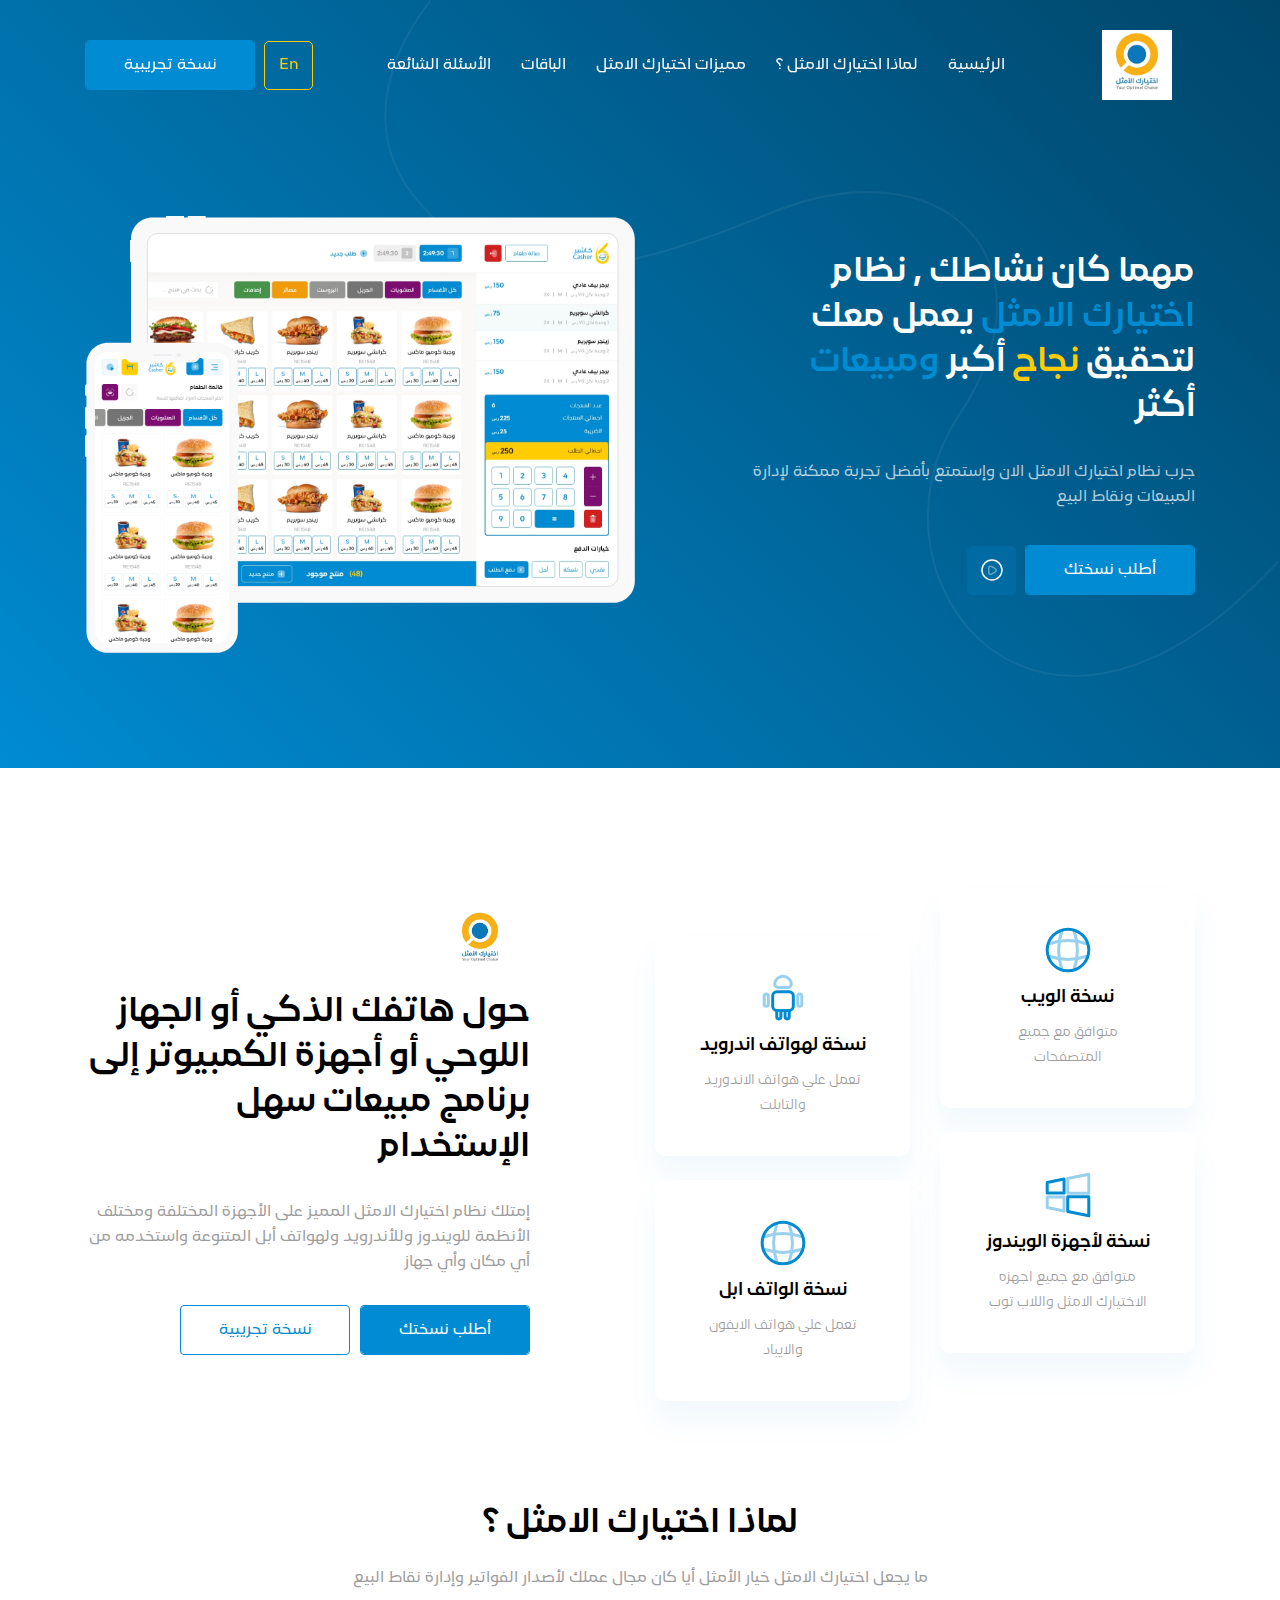
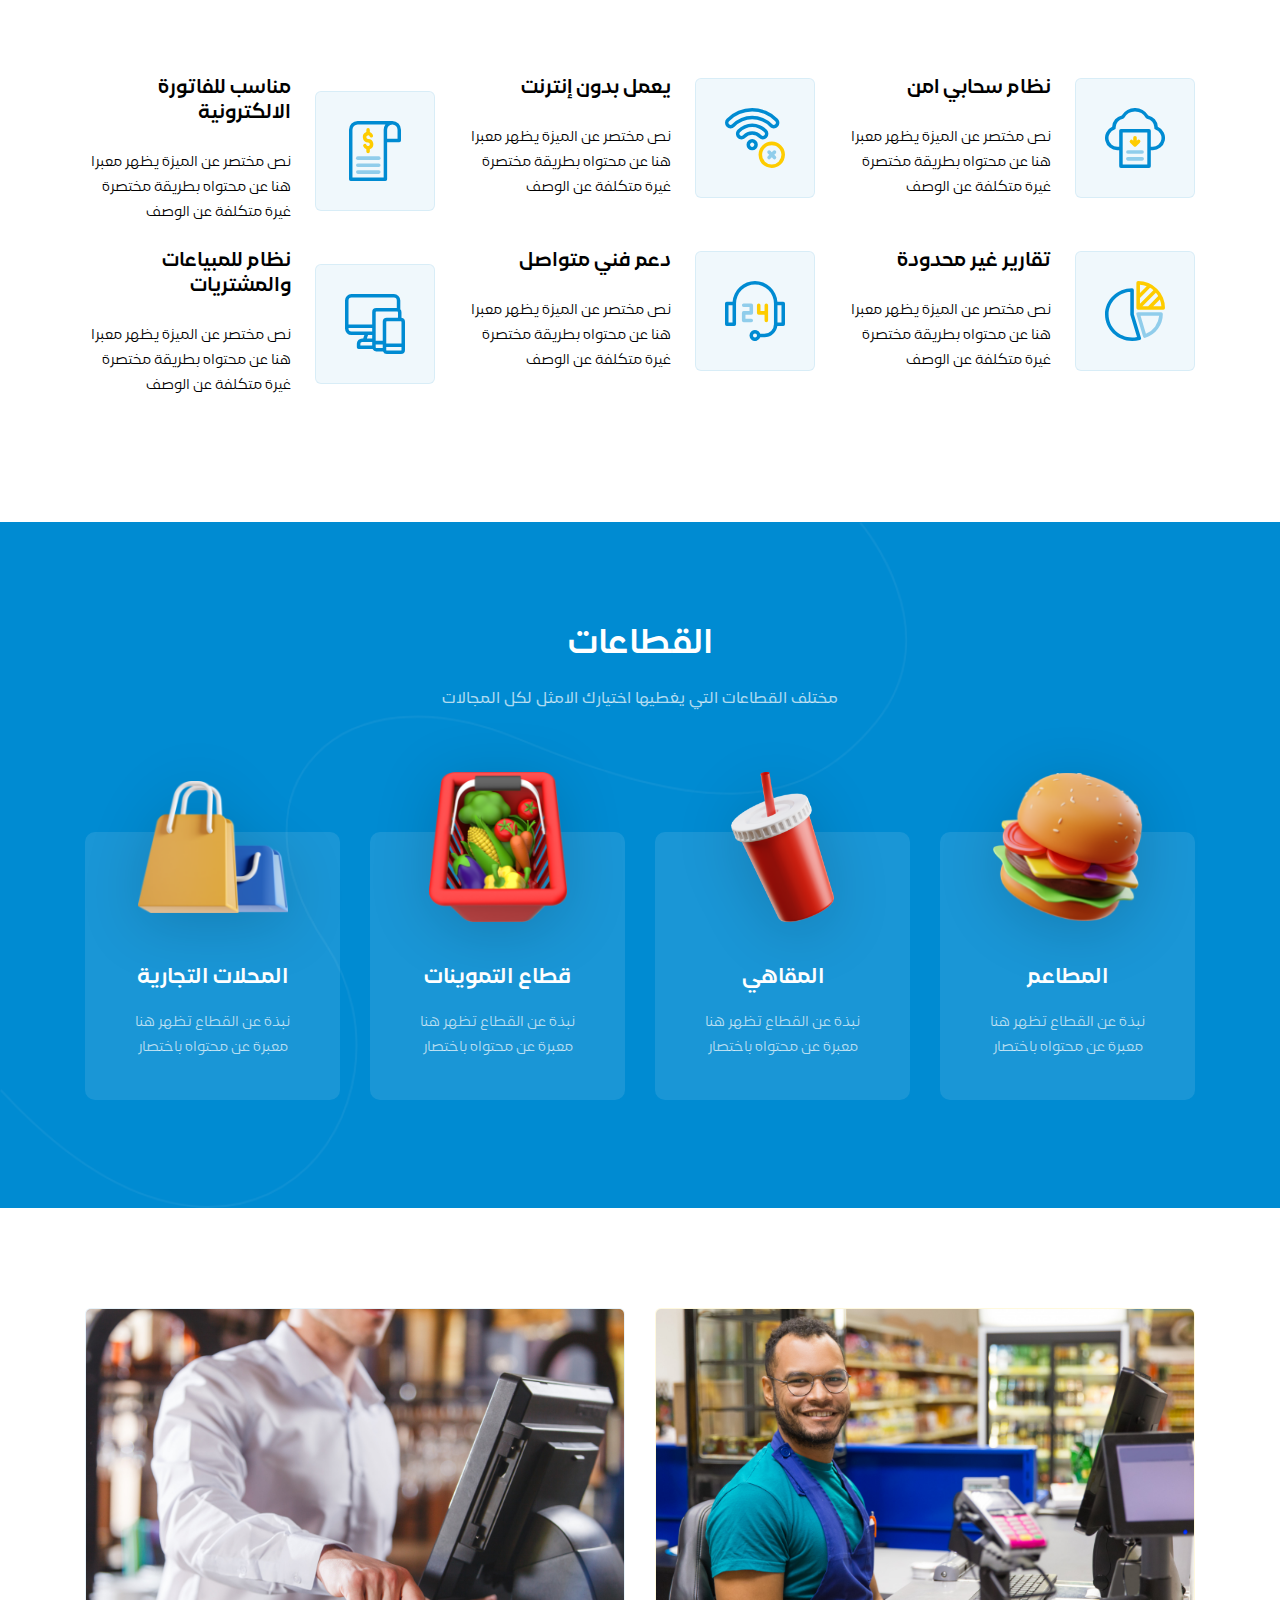
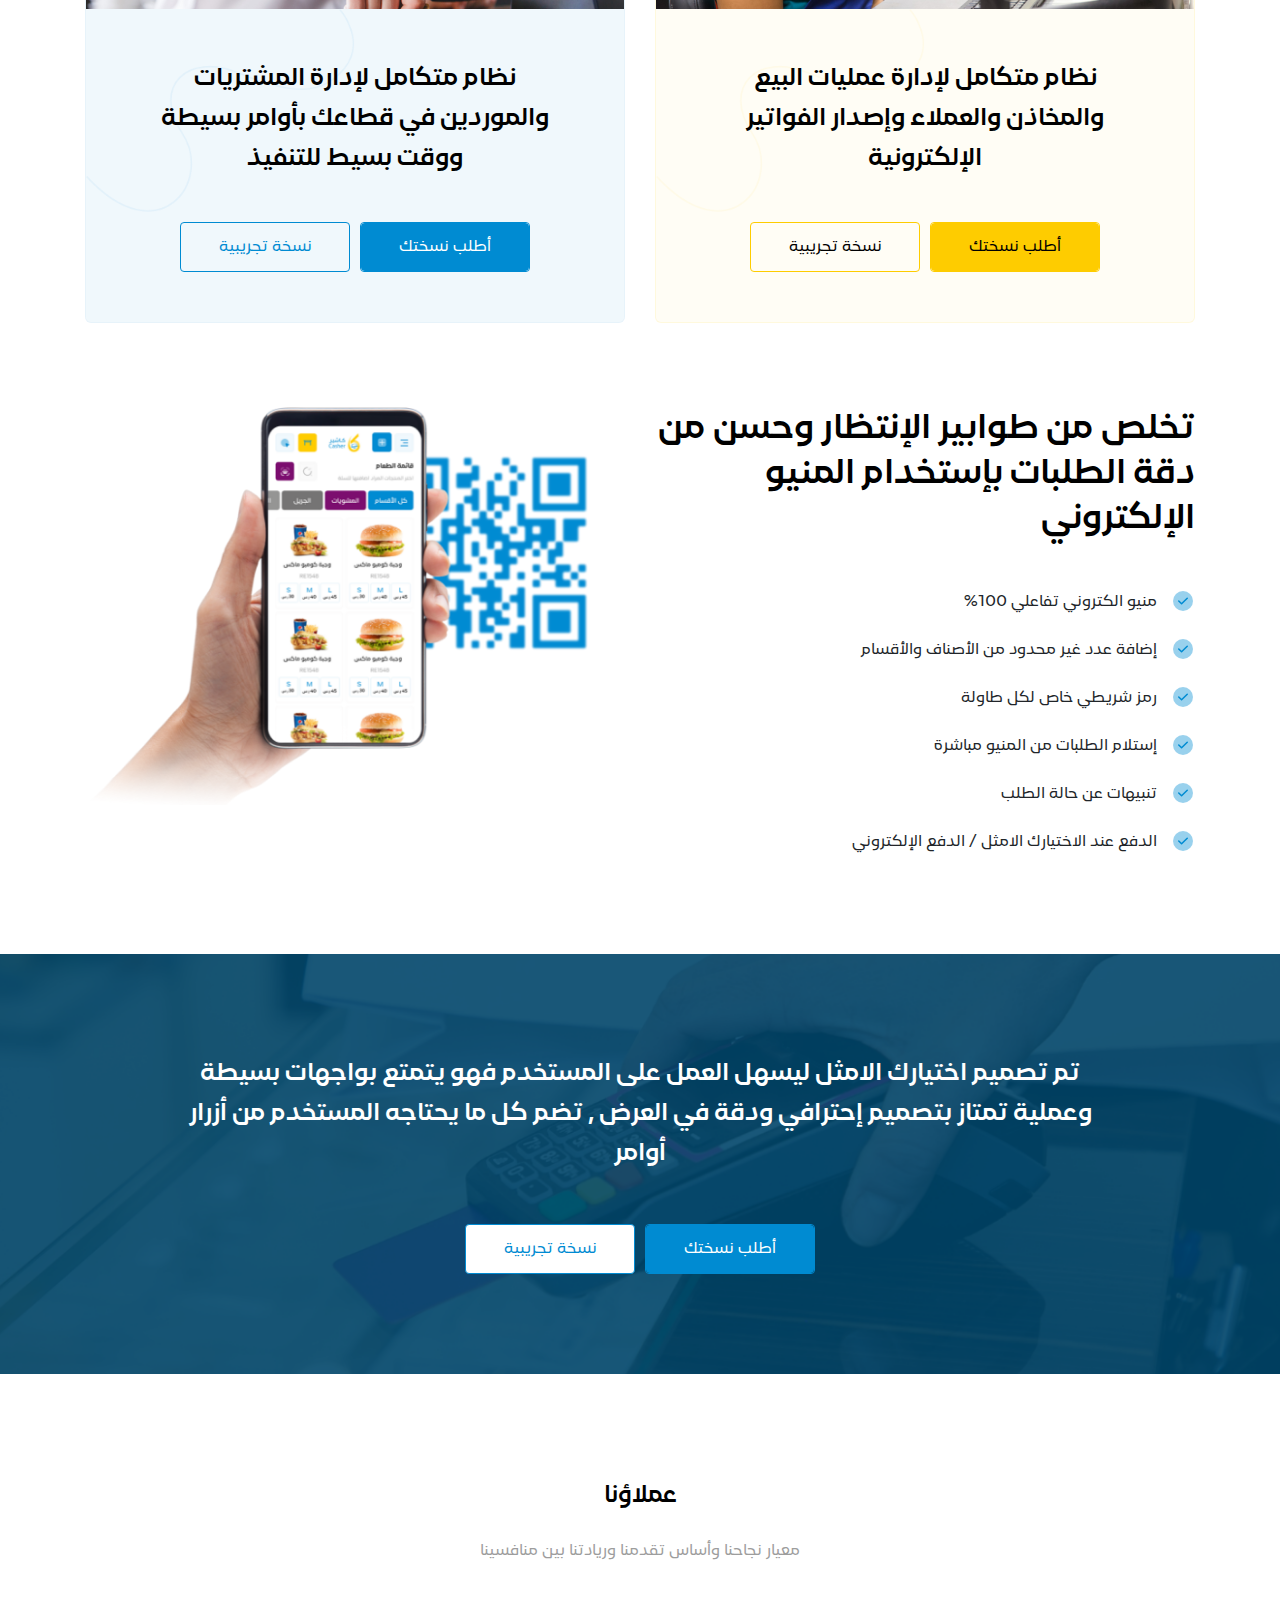
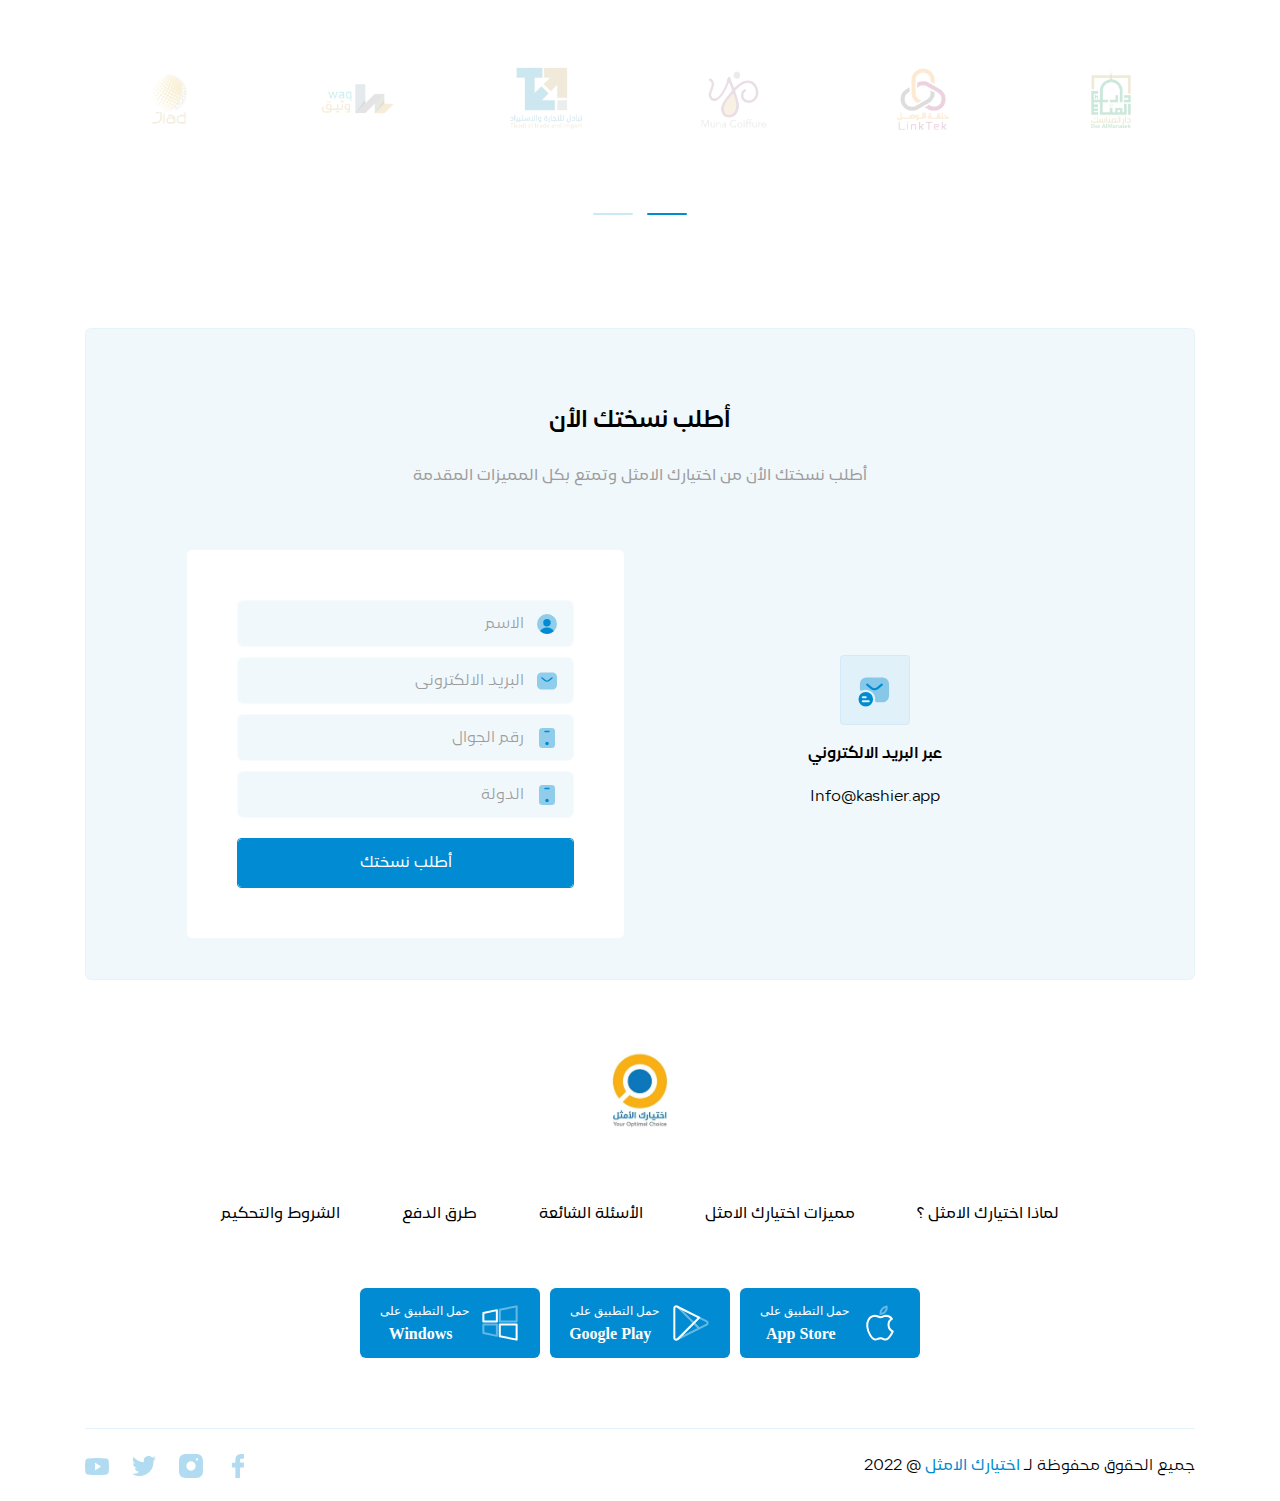
==== index.html @ e211ed91 "Add optimal pages" ====
<!DOCTYPE html>
<html dir="rtl">
  <head>
    <meta charset="utf-8">
    <meta name="description" content="" />
    <meta name="author" content="misara adel"/>
    <meta name="keywords" content="misara adel hammed">
    <meta name="viewport" content="width=device-width, initial-scale=1, shrink-to-fit=no">
    <title> اختيارك الامثل</title>
    <link rel="shortcut icon" href="assets/images/icon.png" type="image/x-icon"/>
    <link rel="stylesheet" href="assets/css/lib/all.min.css">
    <link rel="stylesheet" href="assets/css/lib/animate.css">
    <!-- <link rel="stylesheet" href="assets/css/lib/bootstrap.css"> -->
    <link rel="stylesheet" href="assets/css/lib/bootstrap-rtl.min.css">
    <link rel="stylesheet" href="assets/css/lib/owl.carousel.min.css">
    <link rel="stylesheet" href="assets/css/lib/owl.theme.default.css">
    <link rel="stylesheet" href="assets/css/style.css">
  </head>
  <body>
    <nav class="navbar">
      <div class="container">
        <div class="content">
          <div class="hamburger">
            <span class="line"></span>
            <span class="line"></span>
            <span class="line"></span>
          </div>

          <a href="#intro" class="brand-name">
            <img src="assets/images/logo.jpeg" alt="" />
          </a>

          <ul class="navbar-nav">
            <li class="nav-item">
              <a href="#intro" class="nav-link">
                الرئيسية
              </a>
            </li>

            <li class="nav-item">
              <a href="#why" class="nav-link">
                لماذا اختيارك الامثل ؟
              </a>
            </li>

            <li class="nav-item">
              <a href="#features" class="nav-link">
                مميزات اختيارك الامثل
              </a>
            </li>

            <li class="nav-item">
              <a href="bundles.html" class="nav-link">
               الباقات
              </a>
            </li>

            <li class="nav-item">
              <a href="questions.html" class="nav-link">
                الأسئلة الشائعة
              </a>
            </li>
          </ul>

          <div class="button-contain">
            <a href="#" class="language">
              En
            </a>

            <a href="#" class="button-shape primary-button">
              نسخة تجريبية
            </a>
          </div>
        </div>
      </div>
    </nav>

    <main>
      <header id="intro">
        <div class="container">
          <div class="row">
            <div class="col-lg-5 col-12 mb-4 order-mobile-1">
              <div class="content">
                <h4>
                  مهما كان نشاطك , نظام 
                  <span class="secondary-color">اختيارك الامثل</span>
                  يعمل معك لتحقيق 
                  <span class="primary-color">نجاح</span>
                  أكبر
                  <span class="secondary-color">ومبيعات</span>
                  أكثر
                </h4>

                <p>
                  جرب نظام اختيارك الامثل الآن وإستمتع بأفضل تجربة ممكنة لإدارة
                  المبيعات ونقاط البيع
                </p>

                <div class="button-contain">
                  <a href="#contact" class="button-shape primary-button">
                    أطلب نسختك
                  </a>

                  <a href="#" class="vedio-icon">
                    <img src="assets/images/video.svg" alt="">
                  </a>
                </div>
              </div>
            </div>

            <div class="col-lg-7 col-12 order-mobile-0">
              <div class="image-content">
                <img src="assets/images/header.png" alt="">
              </div>
            </div>
          </div>
        </div>
      </header>

      <section class="about-us">
        <div class="container">
          <div class="row">
            <div class="col-lg-6 col-12 order-mobile-1">
              <div class="row">
                <div class="col-6">
                  <div class="row">
                    <div class="col-12 mb-4">
                      <div class="box">
                        <img src="assets/images/website.svg" alt="">
    
                        <h4>
                          نسخة الويب
                        </h4>
    
                        <p>
                         متوافق مع جميع المتصفحات
                        </p>
                      </div>
                    </div>
                    
                    <div class="col-12">
                      <div class="box">
                        <img src="assets/images/windows.svg" alt="">

                        <h4>
                          نسخة لأجهزة الويندوز
                        </h4>

                        <p>
                        متوافق مع جميع اجهزه الاختيارك الامثل واللاب توب
                        </p>
                      </div>
                    </div>
                  </div>
                </div>

                <div class="col-6 mt-5">
                  <div class="row">
                    <div class="col-12 mb-4">
                      <div class="box">
                        <img src="assets/images/android.svg" alt="">
    
                        <h4>
                          نسخة لهواتف اندرويد
                        </h4>
    
                        <p>
                         تعمل علي هواتف الاندوريد والتابلت
                        </p>
                      </div>
                    </div>

                    <div class="col-12">
                      <div class="box">
                        <img src="assets/images/website.svg" alt="">
    
                        <h4>
                          نسخة الواتف ابل 
                        </h4>
    
                        <p>
                         تعمل علي هواتف الايفون والايباد
                        </p>
                      </div>
                    </div>
                  </div>
                </div>
              </div>
            </div>

            <div class="col-lg-5 col-12 ml-auto mb-4 order-mobile-0">
              <div class="content">
                <img src="assets/images/logo.jpeg" alt="">

                <h4>
                  حول هاتفك الذكي أو الجهاز اللوحي أو أجهزة الكمبيوتر إلى برنامج مبيعات سهل الإستخدام
                </h4>

                <p>
                  إمتلك نظام اختيارك الامثل المميز على الأجهزة المختلفة ومختلف الأنظمة للويندوز وللأندرويد ولهواتف أبل المتنوعة واستخدمه من أي مكان وأي جهاز
                </p>

                <div class="button-contain">
                  <a href="#contact" class="button-shape primary-button">
                    أطلب نسختك
                  </a>

                  <a href="#" class="button-shape secondary-button">
                    نسخة تجريبية
                  </a>
                </div>
              </div>
            </div>
          </div>
        </div>
      </section>

      <section class="why-casher" id="why">
        <div class="container">
          <div class="heading">
            <h4>
              لماذا اختيارك الامثل ؟
            </h4>

            <p>
              ما يجعل اختيارك الامثل خيار الأمثل أيا كان مجال عملك لأصدار الفواتير وإدارة نقاط البيع
            </p>
          </div>

          <div class="row">
            <div class="col-lg-4 col-12 mb-4">
              <div class="box">
                <div class="image-content">
                  <img src="assets/images/download.svg" alt="">
                </div>

                <div class="content">
                  <h4>
                    نظام سحابي آمن
                  </h4>

                  <p>
                    نص مختصر عن الميزة يظهر معبرا هنا عن محتواه بطريقة مختصرة
                    غيرة متكلفة عن الوصف
                  </p>
                </div>
              </div>
            </div>

            <div class="col-lg-4 col-12 mb-4">
              <div class="box">
                <div class="image-content">
                  <img src="assets/images/no_wifi.svg" alt="">
                </div>

                <div class="content">
                  <h4>
                    يعمل بدون إنترنت  
                  </h4>

                  <p>
                    نص مختصر عن الميزة يظهر معبرا هنا عن محتواه بطريقة مختصرة
                    غيرة متكلفة عن الوصف
                  </p>
                </div>
              </div>
            </div>

            <div class="col-lg-4 col-12 mb-4">
              <div class="box">
                <div class="image-content">
                  <img src="assets/images/bill.svg" alt="">
                </div>

                <div class="content">
                  <h4>
                    مناسب للفاتورة الالكترونية
                  </h4>

                  <p>
                    نص مختصر عن الميزة يظهر معبرا هنا عن محتواه بطريقة مختصرة
                    غيرة متكلفة عن الوصف
                  </p>
                </div>
              </div>
            </div>

            <div class="col-lg-4 col-12 mb-4">
              <div class="box">
                <div class="image-content">
                  <img src="assets/images/pie_chart.svg" alt="">
                </div>

                <div class="content">
                  <h4>
                    تقارير غير محدودة
                  </h4>

                  <p>
                    نص مختصر عن الميزة يظهر معبرا هنا عن محتواه بطريقة مختصرة
                    غيرة متكلفة عن الوصف
                  </p>
                </div>
              </div>
            </div>

            <div class="col-lg-4 col-12 mb-4">
              <div class="box">
                <div class="image-content">
                  <img src="assets/images/24_hours.svg" alt="">
                </div>

                <div class="content">
                  <h4>
                    دعم فني متواصل
                  </h4>

                  <p>
                    نص مختصر عن الميزة يظهر معبرا هنا عن محتواه بطريقة مختصرة
                    غيرة متكلفة عن الوصف
                  </p>
                </div>
              </div>
            </div>

            <div class="col-lg-4 col-12 mb-4">
              <div class="box">
                <div class="image-content">
                  <img src="assets/images/device.svg" alt="">
                </div>

                <div class="content">
                  <h4>
                   نظام للمبياعات والمشتريات
                  </h4>

                  <p>
                    نص مختصر عن الميزة يظهر معبرا هنا عن محتواه بطريقة مختصرة
                    غيرة متكلفة عن الوصف
                  </p>
                </div>
              </div>
            </div>
          </div>
        </div>
      </section>

      <section class="products">
        <div class="container">
          <div class="heading">
            <h4>
              القطاعات
            </h4>

            <p>
              مختلف القطاعات التي يغطيها اختيارك الامثل لكل المجالات
            </p>
          </div>

          <div class="row">
            <div class="col-lg-3 col-md-6 col-12 mb-5">
              <div class="box">
                <img src="assets/images/product_1.png" alt="">

                <h4>المطاعم</h4>

                <p>
                  نبذة عن القطاع تظهر هنا معبرة
                  عن محتواه باختصار
                </p>
              </div>
            </div>

            <div class="col-lg-3 col-md-6 col-12 mb-5">
              <div class="box">
                <img src="assets/images/product_2.png" alt="">

                <h4>المقاهي </h4>

                <p>
                  نبذة عن القطاع تظهر هنا معبرة
                  عن محتواه باختصار
                </p>
              </div>
            </div>

            <div class="col-lg-3 col-md-6 col-12 mb-5">
              <div class="box">
                <img src="assets/images/product_3.png" alt="">

                <h4>قطاع التموينات</h4>

                <p>
                  نبذة عن القطاع تظهر هنا معبرة
                  عن محتواه باختصار
                </p>
              </div>
            </div>

            <div class="col-lg-3 col-md-6 col-12 mb-5">
              <div class="box">
                <img src="assets/images/product_4.png" alt="">

                <h4>المحلات التجارية</h4>

                <p>
                  نبذة عن القطاع تظهر هنا معبرة
                  عن محتواه باختصار
                </p>
              </div>
            </div>
          </div>
        </div>
      </section>

      <section class="features" id="features">
        <div class="container">
          <div class="row">
            <div class="col-lg-6 col-12 mb-4">
              <div class="box yellow-bk">
                <img src="assets/images/feature_1.png" alt="">

                <div class="content">
                  <h4>
                    نظام متكامل لإدارة عمليات البيع والمخاذن
                    والعملاء وإصدار الفواتير
                    الإلكترونية
                  </h4>

                  <div class="button-contain">
                    <a href="#contact" class="button-shape primary-button">
                      أطلب نسختك
                    </a>
  
                    <a href="#" class="button-shape secondary-button">
                      نسخة تجريبية
                    </a>
                  </div>
                </div>
              </div>
            </div>

            <div class="col-lg-6 col-12 mb-4">
              <div class="box blue-bk">
                <img src="assets/images/feature_2.png" alt="">

                <div class="content">
                  <h4>
                    نظام متكامل لإدارة المشتريات والموردين
                    في قطاعك بأوامر بسيطة ووقت
                    بسيط للتنفيذ
                  </h4>

                  <div class="button-contain">
                    <a href="#contact" class="button-shape primary-button">
                      أطلب نسختك
                    </a>
  
                    <a href="#" class="button-shape secondary-button">
                      نسخة تجريبية
                    </a>
                  </div>
                </div>
              </div>
            </div>

            <div class="col-lg-6 col-12">
              <div class="feature-content">
                <h4>
                  تخلص من طوابير الإنتظار وحسن من
                  دقة الطلبات بإستخدام المنيو
                  الإلكتروني
                </h4>

                <ul class="feature-list">
                  <li> 
                    منيو الكتروني تفاعلي 100%
                  </li>

                  <li>
                    إضافة عدد غير محدود من الأصناف والأقسام
                  </li>

                  <li>
                    رمز شريطي خاص لكل طاولة
                  </li>

                  <li>
                    إستلام الطلبات من المنيو مباشرة
                  </li>

                  <li>
                    تنبيهات عن حالة الطلب
                  </li>

                  <li>
                    الدفع عند الاختيارك الامثل / الدفع الإلكتروني
                  </li>
                </ul>
              </div>
            </div>

            <div class="col-lg-6 col-12">
              <div class="feature-image">
                <img src="assets/images/feature_image.png" alt="">
              </div>
            </div>
          </div>
        </div>
      </section>

      <section class="take-now">
        <div class="container">
          <div class="row">
            <div class="col-lg-10 col-12 mx-auto">
              <div class="content">
                <h4>
                  تم تصميم اختيارك الامثل ليسهل العمل على المستخدم فهو يتمتع بواجهات بسيطة وعملية تمتاز
                  بتصميم إحترافي ودقة في العرض , تضم كل ما يحتاجه المستخدم من
                  أزرار أوامر
                </h4>

                <div class="button-contain">
                  <a href="#contact" class="button-shape primary-button">
                    أطلب نسختك
                  </a>

                  <a href="#" class="button-shape secondary-button">
                    نسخة تجريبية
                  </a>
                </div>
              </div>
            </div>
          </div>
        </div>
      </section>

      <section class="partner">
        <div class="container">
          <div class="heading">
            <h4>
              عملاؤنا
            </h4>

            <p>
              معيار نجاحنا وأساس تقدمنا وريادتنا بين منافسينا
            </p>
          </div>

          <div class="row">
            <div class="col-12">
              <div class="owl-carousel owl-theme owl-partner">
                <div class="item">
                  <img src="assets/images/part_1.jpeg" alt="">
                </div>

                <div class="item">
                  <img src="assets/images/part_2.jpeg" alt="">
                </div>

                <div class="item">
                  <img src="assets/images/part_3.jpeg" alt="">
                </div>

                <div class="item">
                  <img src="assets/images/part_4.jpeg" alt="">
                </div>

                <div class="item">
                  <img src="assets/images/part_5.jpeg" alt="">
                </div>

                <div class="item">
                  <img src="assets/images/part_6.jpeg" alt="">
                </div>

                <div class="item">
                  <img src="assets/images/part_7.jpeg" alt="">
                </div>

                <div class="item">
                  <img src="assets/images/part_8.jpeg" alt="">
                </div>

                <div class="item">
                  <img src="assets/images/part_9.jpeg" alt="">
                </div>

                <div class="item">
                  <img src="assets/images/part_10.jpeg" alt="">
                </div>

                <div class="item">
                  <img src="assets/images/part_11.jpeg" alt="">
                </div>
              </div>
            </div>
          </div>
        </div>
      </section>

      <section class="contact-us" id="contact">
        <div class="container">
          <div class="row">
            <div class="col-12">
              <div class="content">
                <div class="heading">
                  <h4>
                    أطلب نسختك الأن
                  </h4>

                  <p>
                    أطلب نسختك الأن من اختيارك الامثل وتمتع بكل المميزات المقدمة
                  </p>
                </div>

                <div class="row">
                  <div class="col-lg-6 col-12 mb-4">
                    <div class="box-contain">
                      <!-- <div class="contact-box mb-4">
                        <div class="image-cotnent">
                          <img src="assets/images/phone.svg" alt="">
                        </div>

                        <div class="content-box">
                          <h4>
                            تواصل معنا هاتفيا
                          </h4>

                          <a href="#">
                            +966534506655
                          </a>

                          <a href="#">
                            +966920000647
                          </a>
                        </div>
                      </div> -->

                      <div class="contact-box">
                        <div class="image-cotnent">
                          <img src="assets/images/email.svg" alt="">
                        </div>

                        <div class="content-box">
                          <h4>
                            عبر البريد الالكتروني
                          </h4>

                          <a href="mailto:Info@kashier.app">
                            Info@kashier.app
                          </a>
                        </div>
                      </div>
                    </div>
                  </div>

                  <div class="col-lg-6 col-12">
                    <form class="form-box">
                      <div class="form-group">
                        <img src="assets/images/user.svg" alt="">

                        <input type="text" class="form-control" placeholder="الاسم" />
                      </div>

                      <div class="form-group">
                        <img src="assets/images/message.svg" alt="">

                        <input type="text" class="form-control" placeholder="البريد الالكتروني" />
                      </div>

                      <div class="form-group">
                        <img src="assets/images/phone_number.svg" alt="">

                        <input type="text" class="form-control" placeholder="رقم الجوال" />
                      </div>

                      <div class="form-group">
                        <img src="assets/images/phone_number.svg" alt="">

                        <input type="text" class="form-control" placeholder="الدولة" />
                      </div>

                      <a href="#" class="button-shape primary-button">
                        أطلب نسختك
                      </a>
                    </form>
                  </div>
                </div>
              </div>
            </div>
          </div>
        </div>
      </section>
    </main>
    
    <footer>
      <div class="container">
        <div class="content">
          <img src="assets/images/logo.jpeg" alt="" class="logo" />

          <ul class="footer-nav">
            <li class="nav-item">
              <a href="#why" class="nav-link">
                لماذا اختيارك الامثل ؟
              </a>
            </li>

            <li class="nav-item">
              <a href="#features" class="nav-link">
                مميزات اختيارك الامثل
              </a>
            </li>

            <li class="nav-item">
              <a href="bundles.html" class="nav-link">
                الأسئلة الشائعة
              </a>
            </li>

            <li class="nav-item">
              <a href="#contact" class="nav-link">
                طرق الدفع
              </a>
            </li>

            <li class="nav-item">
              <a href="#contact" class="nav-link">
               الشروط والتحكيم
              </a>
            </li>
          </ul>

          <div class="btn-contain">
            <a href="#">
              <img src="assets/images/apple_btn.svg" alt="">
            </a>

            <a href="#">
              <img src="assets/images/android_btn.svg" alt="">
            </a>

            <a href="#">
              <img src="assets/images/windows_btn.svg" alt="">
            </a>
          </div>

          <div class="copyrigts">
            <p>
              جميع الحقوق محفوظة لـ 
              <span>اختيارك الامثل</span>
              @ 2022
            </p>

            <ul class="socail">
              <li>
                <a href="#">
                  <img src="assets/images/facebook.svg" alt="">
                </a>
              </li>

              <li>
                <a href="#">
                  <img src="assets/images/insta.svg" alt="">
                </a>
              </li>

              <li>
                <a href="#">
                  <img src="assets/images/twiiter.svg" alt="">
                </a>
              </li>

              <li>
                <a href="#">
                  <img src="assets/images/youtube.svg" alt="">
                </a>
              </li>
            </ul>
          </div>
        </div>
      </div>
    </footer>

    <div class="progress-wrap">
      <svg class="progress-circle svg-content" width="100%" height="100%" viewBox="-1 -1 102 102">
        <path d="M50,1 a49,49 0 0,1 0,98 a49,49 0 0,1 0,-98" style="transition: stroke-dashoffset 10ms linear 0s; stroke-dasharray: 307.919, 307.919; stroke-dashoffset: 220.587;"></path>
      </svg>
    </div>

    <script src="assets/js/lib/jquery4.js"></script>
    <script src="assets/js/lib/popper.js"></script>
    <script src="assets/js/lib/bootstrap.js"></script>
    <script src="assets/js/lib/owl.carousel.min.js"></script>
    <script src="assets/js/lib/wow.min.js"></script>
    <script src="assets/js/lib/back-to-top.js"></script>
    <script src="assets/js/main.js"></script>
  </body>
</html>
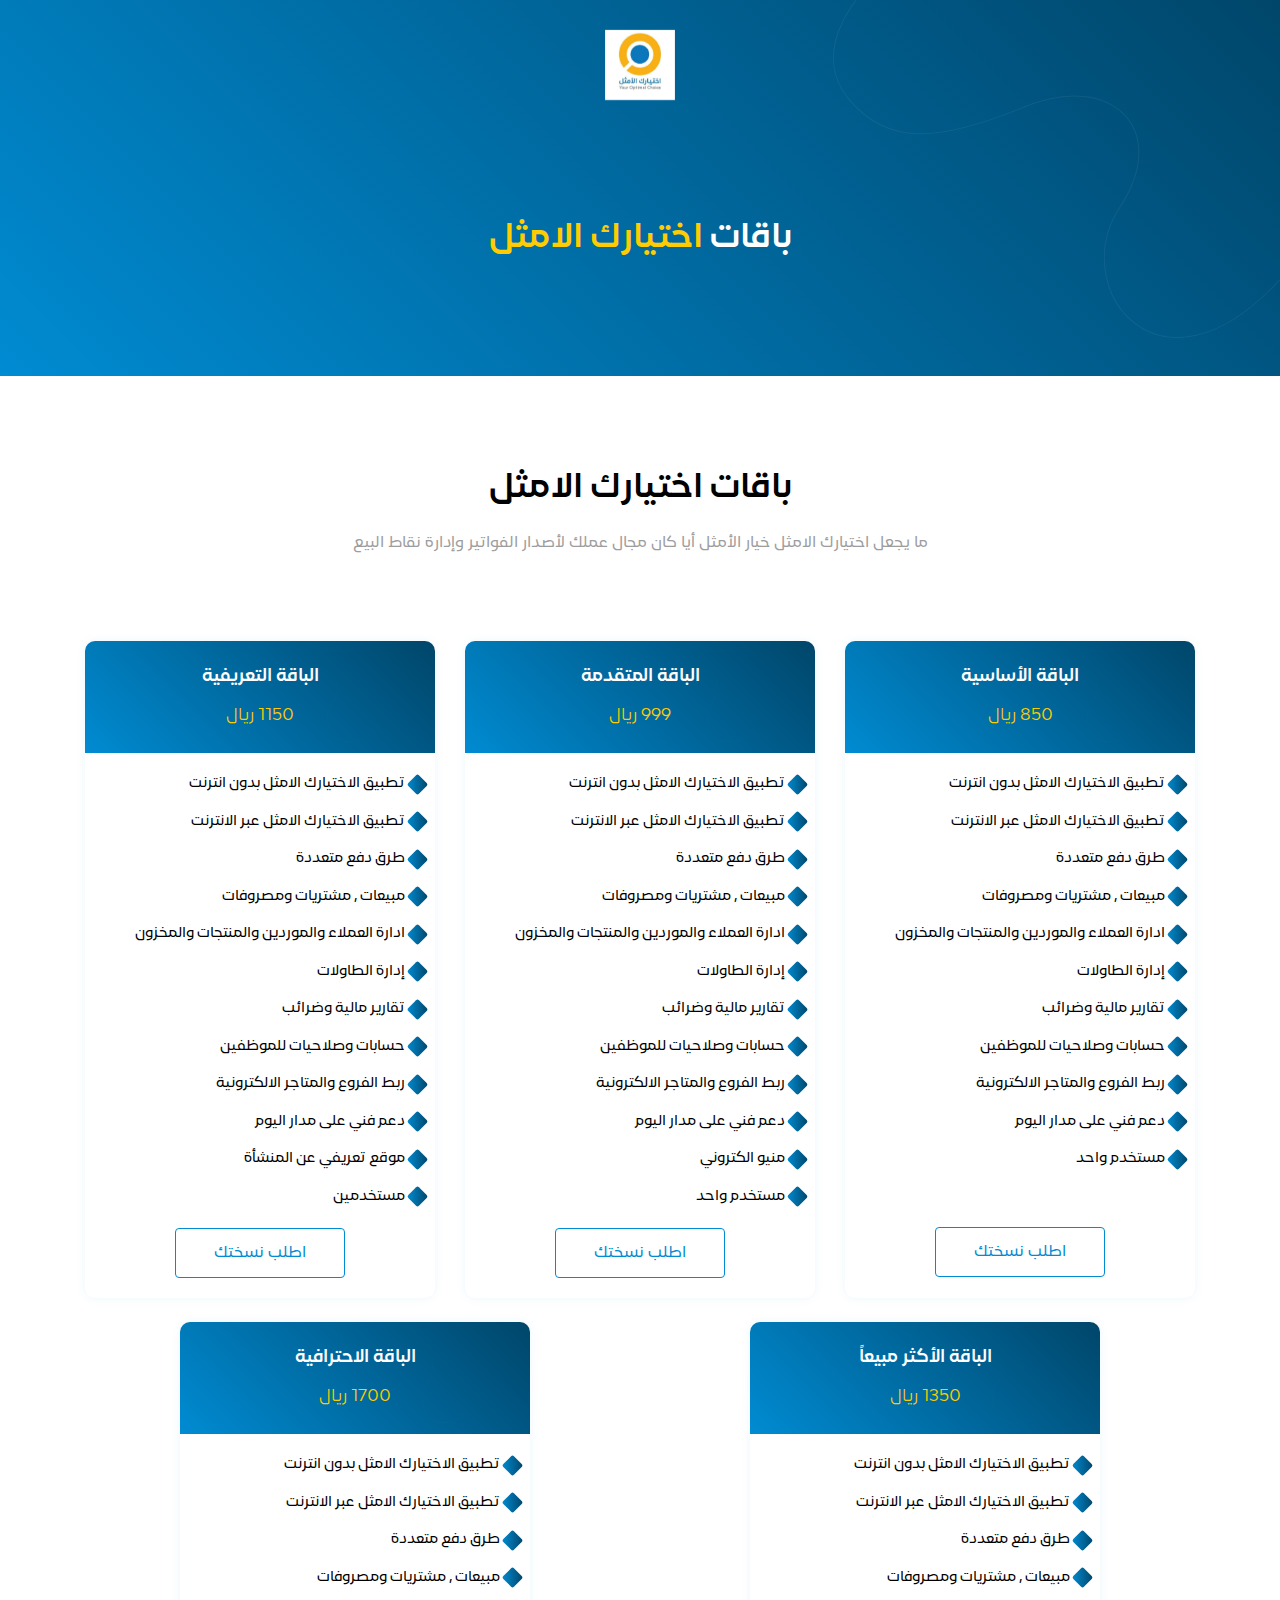
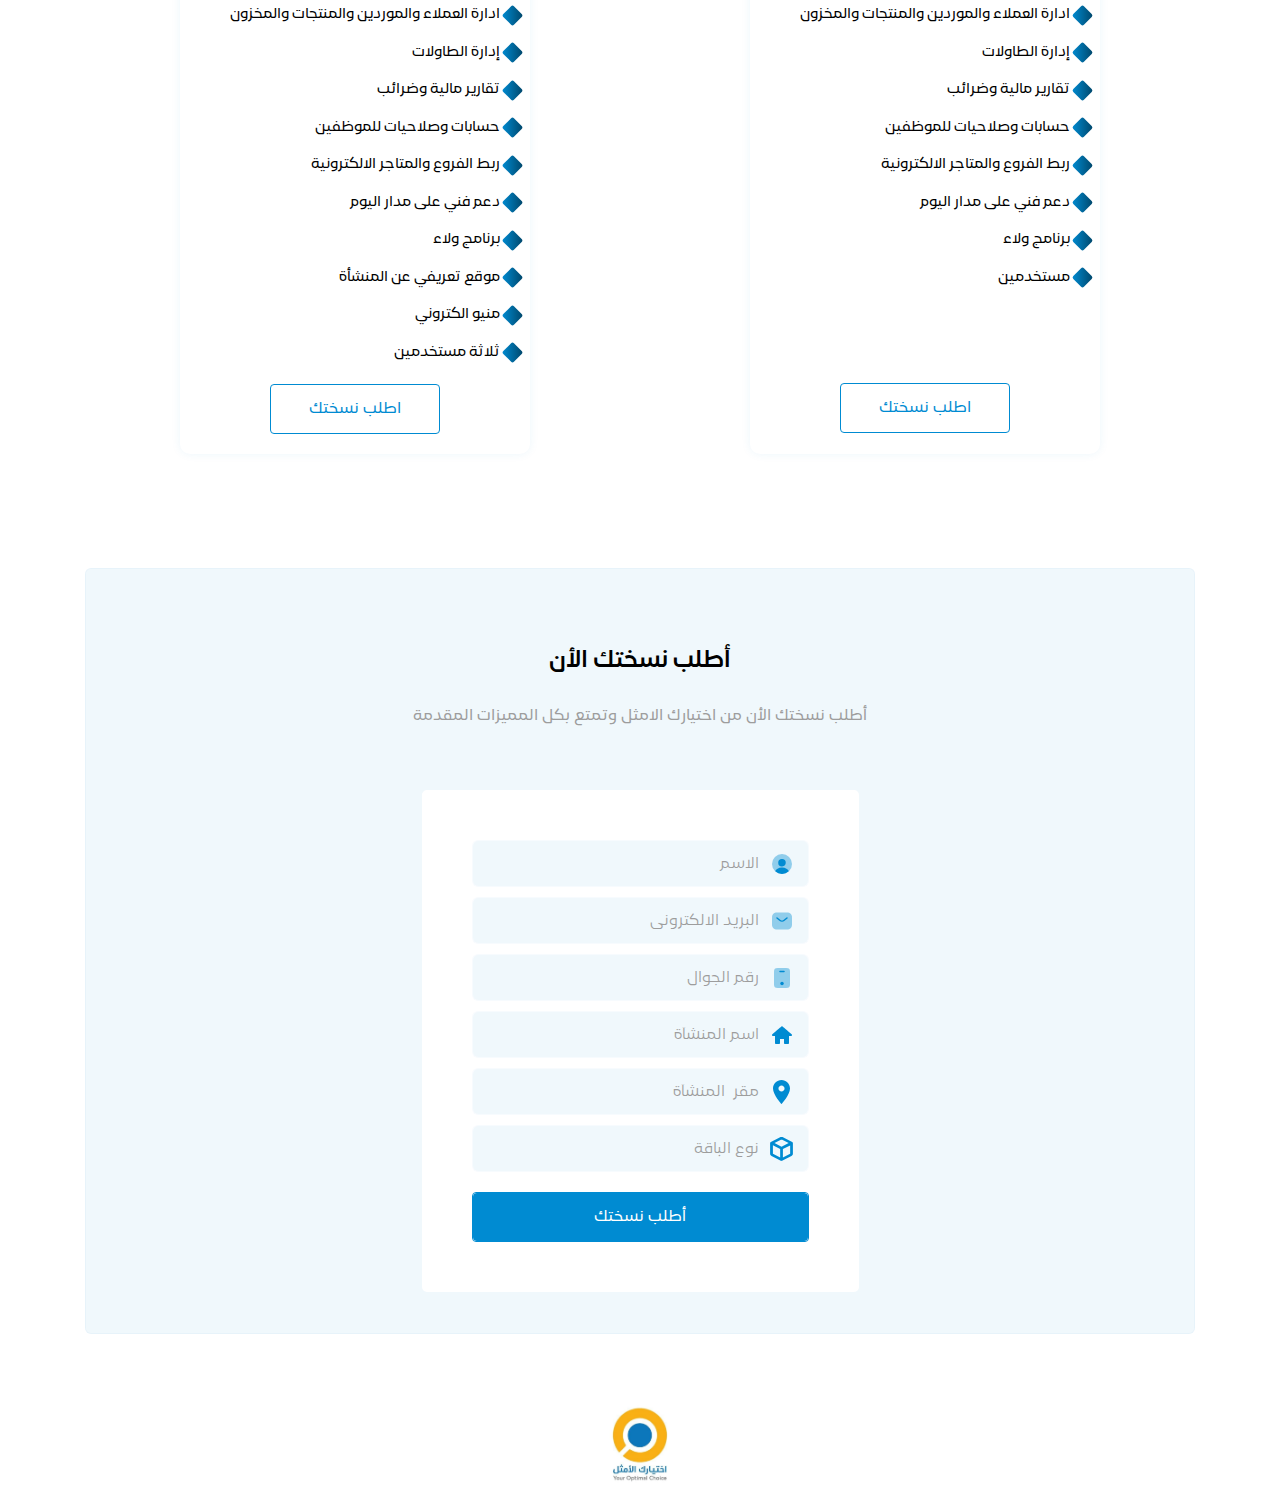
==== commit d7731d23: "add some pages" ====
--- a/index.html
+++ b/index.html
@@ -20,57 +20,9 @@
     <nav class="navbar">
       <div class="container">
         <div class="content">
-          <div class="hamburger">
-            <span class="line"></span>
-            <span class="line"></span>
-            <span class="line"></span>
-          </div>
-
           <a href="#intro" class="brand-name">
             <img src="assets/images/logo.jpeg" alt="" />
           </a>
-
-          <ul class="navbar-nav">
-            <li class="nav-item">
-              <a href="#intro" class="nav-link">
-                الرئيسية
-              </a>
-            </li>
-
-            <li class="nav-item">
-              <a href="#why" class="nav-link">
-                لماذا اختيارك الامثل ؟
-              </a>
-            </li>
-
-            <li class="nav-item">
-              <a href="#features" class="nav-link">
-                مميزات اختيارك الامثل
-              </a>
-            </li>
-
-            <li class="nav-item">
-              <a href="bundles.html" class="nav-link">
-               الباقات
-              </a>
-            </li>
-
-            <li class="nav-item">
-              <a href="questions.html" class="nav-link">
-                الأسئلة الشائعة
-              </a>
-            </li>
-          </ul>
-
-          <div class="button-contain">
-            <a href="#" class="language">
-              En
-            </a>
-
-            <a href="#" class="button-shape primary-button">
-              نسخة تجريبية
-            </a>
-          </div>
         </div>
       </div>
     </nav>
@@ -79,147 +31,26 @@
       <header id="intro">
         <div class="container">
           <div class="row">
-            <div class="col-lg-5 col-12 mb-4 order-mobile-1">
-              <div class="content">
-                <h4>
-                  مهما كان نشاطك , نظام 
-                  <span class="secondary-color">اختيارك الامثل</span>
-                  يعمل معك لتحقيق 
-                  <span class="primary-color">نجاح</span>
-                  أكبر
-                  <span class="secondary-color">ومبيعات</span>
-                  أكثر
-                </h4>
-
-                <p>
-                  جرب نظام اختيارك الامثل الآن وإستمتع بأفضل تجربة ممكنة لإدارة
-                  المبيعات ونقاط البيع
-                </p>
-
-                <div class="button-contain">
-                  <a href="#contact" class="button-shape primary-button">
-                    أطلب نسختك
-                  </a>
-
-                  <a href="#" class="vedio-icon">
-                    <img src="assets/images/video.svg" alt="">
-                  </a>
-                </div>
-              </div>
-            </div>
-
-            <div class="col-lg-7 col-12 order-mobile-0">
-              <div class="image-content">
-                <img src="assets/images/header.png" alt="">
+            <div class="col-12">
+              <div class="data-contain">
+                <h1>
+                  باقات
+
+                  <span>
+                    اختيارك الامثل 
+                  </span>
+                </h1>
               </div>
             </div>
           </div>
         </div>
       </header>
 
-      <section class="about-us">
-        <div class="container">
-          <div class="row">
-            <div class="col-lg-6 col-12 order-mobile-1">
-              <div class="row">
-                <div class="col-6">
-                  <div class="row">
-                    <div class="col-12 mb-4">
-                      <div class="box">
-                        <img src="assets/images/website.svg" alt="">
-    
-                        <h4>
-                          نسخة الويب
-                        </h4>
-    
-                        <p>
-                         متوافق مع جميع المتصفحات
-                        </p>
-                      </div>
-                    </div>
-                    
-                    <div class="col-12">
-                      <div class="box">
-                        <img src="assets/images/windows.svg" alt="">
-
-                        <h4>
-                          نسخة لأجهزة الويندوز
-                        </h4>
-
-                        <p>
-                        متوافق مع جميع اجهزه الاختيارك الامثل واللاب توب
-                        </p>
-                      </div>
-                    </div>
-                  </div>
-                </div>
-
-                <div class="col-6 mt-5">
-                  <div class="row">
-                    <div class="col-12 mb-4">
-                      <div class="box">
-                        <img src="assets/images/android.svg" alt="">
-    
-                        <h4>
-                          نسخة لهواتف اندرويد
-                        </h4>
-    
-                        <p>
-                         تعمل علي هواتف الاندوريد والتابلت
-                        </p>
-                      </div>
-                    </div>
-
-                    <div class="col-12">
-                      <div class="box">
-                        <img src="assets/images/website.svg" alt="">
-    
-                        <h4>
-                          نسخة الواتف ابل 
-                        </h4>
-    
-                        <p>
-                         تعمل علي هواتف الايفون والايباد
-                        </p>
-                      </div>
-                    </div>
-                  </div>
-                </div>
-              </div>
-            </div>
-
-            <div class="col-lg-5 col-12 ml-auto mb-4 order-mobile-0">
-              <div class="content">
-                <img src="assets/images/logo.jpeg" alt="">
-
-                <h4>
-                  حول هاتفك الذكي أو الجهاز اللوحي أو أجهزة الكمبيوتر إلى برنامج مبيعات سهل الإستخدام
-                </h4>
-
-                <p>
-                  إمتلك نظام اختيارك الامثل المميز على الأجهزة المختلفة ومختلف الأنظمة للويندوز وللأندرويد ولهواتف أبل المتنوعة واستخدمه من أي مكان وأي جهاز
-                </p>
-
-                <div class="button-contain">
-                  <a href="#contact" class="button-shape primary-button">
-                    أطلب نسختك
-                  </a>
-
-                  <a href="#" class="button-shape secondary-button">
-                    نسخة تجريبية
-                  </a>
-                </div>
-              </div>
-            </div>
-          </div>
-        </div>
-      </section>
-
-      <section class="why-casher" id="why">
+      <section class="bundels">
         <div class="container">
           <div class="heading">
             <h4>
-              لماذا اختيارك الامثل ؟
+              باقات اختيارك الامثل
             </h4>
 
             <p>
@@ -228,370 +59,366 @@
           </div>
 
           <div class="row">
-            <div class="col-lg-4 col-12 mb-4">
+            <div class="col-lg-4 col-12 mx-auto mb-4">
               <div class="box">
-                <div class="image-content">
-                  <img src="assets/images/download.svg" alt="">
-                </div>
-
-                <div class="content">
+                <div class="title">
                   <h4>
-                    نظام سحابي آمن
+                    الباقة الأساسية
                   </h4>
 
                   <p>
-                    نص مختصر عن الميزة يظهر معبرا هنا عن محتواه بطريقة مختصرة
-                    غيرة متكلفة عن الوصف
+                    850 ريال
                   </p>
                 </div>
-              </div>
-            </div>
-
-            <div class="col-lg-4 col-12 mb-4">
-              <div class="box">
-                <div class="image-content">
-                  <img src="assets/images/no_wifi.svg" alt="">
-                </div>
-
-                <div class="content">
-                  <h4>
-                    يعمل بدون إنترنت  
-                  </h4>
-
-                  <p>
-                    نص مختصر عن الميزة يظهر معبرا هنا عن محتواه بطريقة مختصرة
-                    غيرة متكلفة عن الوصف
-                  </p>
-                </div>
-              </div>
-            </div>
-
-            <div class="col-lg-4 col-12 mb-4">
-              <div class="box">
-                <div class="image-content">
-                  <img src="assets/images/bill.svg" alt="">
-                </div>
-
-                <div class="content">
-                  <h4>
-                    مناسب للفاتورة الالكترونية
-                  </h4>
-
-                  <p>
-                    نص مختصر عن الميزة يظهر معبرا هنا عن محتواه بطريقة مختصرة
-                    غيرة متكلفة عن الوصف
-                  </p>
-                </div>
-              </div>
-            </div>
-
-            <div class="col-lg-4 col-12 mb-4">
-              <div class="box">
-                <div class="image-content">
-                  <img src="assets/images/pie_chart.svg" alt="">
-                </div>
-
-                <div class="content">
-                  <h4>
-                    تقارير غير محدودة
-                  </h4>
-
-                  <p>
-                    نص مختصر عن الميزة يظهر معبرا هنا عن محتواه بطريقة مختصرة
-                    غيرة متكلفة عن الوصف
-                  </p>
-                </div>
-              </div>
-            </div>
-
-            <div class="col-lg-4 col-12 mb-4">
-              <div class="box">
-                <div class="image-content">
-                  <img src="assets/images/24_hours.svg" alt="">
-                </div>
-
-                <div class="content">
-                  <h4>
-                    دعم فني متواصل
-                  </h4>
-
-                  <p>
-                    نص مختصر عن الميزة يظهر معبرا هنا عن محتواه بطريقة مختصرة
-                    غيرة متكلفة عن الوصف
-                  </p>
-                </div>
-              </div>
-            </div>
-
-            <div class="col-lg-4 col-12 mb-4">
-              <div class="box">
-                <div class="image-content">
-                  <img src="assets/images/device.svg" alt="">
-                </div>
-
-                <div class="content">
-                  <h4>
-                   نظام للمبياعات والمشتريات
-                  </h4>
-
-                  <p>
-                    نص مختصر عن الميزة يظهر معبرا هنا عن محتواه بطريقة مختصرة
-                    غيرة متكلفة عن الوصف
-                  </p>
-                </div>
-              </div>
-            </div>
-          </div>
-        </div>
-      </section>
-
-      <section class="products">
-        <div class="container">
-          <div class="heading">
-            <h4>
-              القطاعات
-            </h4>
-
-            <p>
-              مختلف القطاعات التي يغطيها اختيارك الامثل لكل المجالات
-            </p>
-          </div>
-
-          <div class="row">
-            <div class="col-lg-3 col-md-6 col-12 mb-5">
-              <div class="box">
-                <img src="assets/images/product_1.png" alt="">
-
-                <h4>المطاعم</h4>
-
-                <p>
-                  نبذة عن القطاع تظهر هنا معبرة
-                  عن محتواه باختصار
-                </p>
-              </div>
-            </div>
-
-            <div class="col-lg-3 col-md-6 col-12 mb-5">
-              <div class="box">
-                <img src="assets/images/product_2.png" alt="">
-
-                <h4>المقاهي </h4>
-
-                <p>
-                  نبذة عن القطاع تظهر هنا معبرة
-                  عن محتواه باختصار
-                </p>
-              </div>
-            </div>
-
-            <div class="col-lg-3 col-md-6 col-12 mb-5">
-              <div class="box">
-                <img src="assets/images/product_3.png" alt="">
-
-                <h4>قطاع التموينات</h4>
-
-                <p>
-                  نبذة عن القطاع تظهر هنا معبرة
-                  عن محتواه باختصار
-                </p>
-              </div>
-            </div>
-
-            <div class="col-lg-3 col-md-6 col-12 mb-5">
-              <div class="box">
-                <img src="assets/images/product_4.png" alt="">
-
-                <h4>المحلات التجارية</h4>
-
-                <p>
-                  نبذة عن القطاع تظهر هنا معبرة
-                  عن محتواه باختصار
-                </p>
-              </div>
-            </div>
-          </div>
-        </div>
-      </section>
-
-      <section class="features" id="features">
-        <div class="container">
-          <div class="row">
-            <div class="col-lg-6 col-12 mb-4">
-              <div class="box yellow-bk">
-                <img src="assets/images/feature_1.png" alt="">
-
-                <div class="content">
-                  <h4>
-                    نظام متكامل لإدارة عمليات البيع والمخاذن
-                    والعملاء وإصدار الفواتير
-                    الإلكترونية
-                  </h4>
-
+
+                <div class="data">
+                  <ul class="content">
+                    <li>
+                      تطبيق الاختيارك الامثل بدون انترنت
+                    </li>
+  
+                    <li>
+                      تطبيق الاختيارك الامثل عبر الانترنت
+                    </li>
+  
+                    <li>
+                      طرق دفع متعددة
+                    </li>
+  
+                    <li>
+                      مبيعات , مشتريات ومصروفات
+                    </li>
+  
+                    <li>
+                      ادارة العملاء والموردين والمنتجات والمخزون
+                    </li>
+  
+                    <li>
+                      إدارة الطاولات
+                    </li>
+  
+                    <li>
+                      تقارير مالية وضرائب
+                    </li>
+  
+                    <li>
+                      حسابات وصلاحيات للموظفين
+                    </li>
+  
+                    <li>
+                      ربط الفروع والمتاجر الالكترونية
+                    </li>
+  
+                    <li>
+                      دعم فني على مدار اليوم
+                    </li>
+  
+                    <li>
+                      مستخدم واحد
+                    </li>
+                  </ul>
+  
                   <div class="button-contain">
-                    <a href="#contact" class="button-shape primary-button">
-                      أطلب نسختك
-                    </a>
-  
-                    <a href="#" class="button-shape secondary-button">
-                      نسخة تجريبية
+                    <a href="#contact" class="button-shape secondary-button">
+                      اطلب نسختك
                     </a>
                   </div>
                 </div>
               </div>
             </div>
 
-            <div class="col-lg-6 col-12 mb-4">
-              <div class="box blue-bk">
-                <img src="assets/images/feature_2.png" alt="">
-
-                <div class="content">
+            <div class="col-lg-4 col-12 mx-auto mb-4">
+              <div class="box">
+                <div class="title">
                   <h4>
-                    نظام متكامل لإدارة المشتريات والموردين
-                    في قطاعك بأوامر بسيطة ووقت
-                    بسيط للتنفيذ
+                    الباقة المتقدمة
                   </h4>
 
+                  <p>
+                    999 ريال
+                  </p>
+                </div>
+
+                <div class="data">
+                  <ul class="content">
+                    <li>
+                      تطبيق الاختيارك الامثل بدون انترنت
+                    </li>
+  
+                    <li>
+                      تطبيق الاختيارك الامثل عبر الانترنت
+                    </li>
+  
+                    <li>
+                      طرق دفع متعددة
+                    </li>
+  
+                    <li>
+                      مبيعات , مشتريات ومصروفات
+                    </li>
+  
+                    <li>
+                      ادارة العملاء والموردين والمنتجات والمخزون
+                    </li>
+  
+                    <li>
+                      إدارة الطاولات
+                    </li>
+  
+                    <li>
+                      تقارير مالية وضرائب
+                    </li>
+  
+                    <li>
+                      حسابات وصلاحيات للموظفين
+                    </li>
+  
+                    <li>
+                      ربط الفروع والمتاجر الالكترونية
+                    </li>
+  
+                    <li>
+                      دعم فني على مدار اليوم
+                    </li>
+  
+                    <li>
+                      منيو الكتروني
+                    </li>
+  
+                    <li>
+                      مستخدم واحد
+                    </li>
+                  </ul>
+  
                   <div class="button-contain">
-                    <a href="#contact" class="button-shape primary-button">
-                      أطلب نسختك
-                    </a>
-  
-                    <a href="#" class="button-shape secondary-button">
-                      نسخة تجريبية
+                    <a href="#contact" class="button-shape secondary-button">
+                      اطلب نسختك
                     </a>
                   </div>
                 </div>
               </div>
             </div>
 
-            <div class="col-lg-6 col-12">
-              <div class="feature-content">
-                <h4>
-                  تخلص من طوابير الإنتظار وحسن من
-                  دقة الطلبات بإستخدام المنيو
-                  الإلكتروني
-                </h4>
-
-                <ul class="feature-list">
-                  <li> 
-                    منيو الكتروني تفاعلي 100%
-                  </li>
-
-                  <li>
-                    إضافة عدد غير محدود من الأصناف والأقسام
-                  </li>
-
-                  <li>
-                    رمز شريطي خاص لكل طاولة
-                  </li>
-
-                  <li>
-                    إستلام الطلبات من المنيو مباشرة
-                  </li>
-
-                  <li>
-                    تنبيهات عن حالة الطلب
-                  </li>
-
-                  <li>
-                    الدفع عند الاختيارك الامثل / الدفع الإلكتروني
-                  </li>
-                </ul>
-              </div>
-            </div>
-
-            <div class="col-lg-6 col-12">
-              <div class="feature-image">
-                <img src="assets/images/feature_image.png" alt="">
-              </div>
-            </div>
-          </div>
-        </div>
-      </section>
-
-      <section class="take-now">
-        <div class="container">
-          <div class="row">
-            <div class="col-lg-10 col-12 mx-auto">
-              <div class="content">
-                <h4>
-                  تم تصميم اختيارك الامثل ليسهل العمل على المستخدم فهو يتمتع بواجهات بسيطة وعملية تمتاز
-                  بتصميم إحترافي ودقة في العرض , تضم كل ما يحتاجه المستخدم من
-                  أزرار أوامر
-                </h4>
-
-                <div class="button-contain">
-                  <a href="#contact" class="button-shape primary-button">
-                    أطلب نسختك
-                  </a>
-
-                  <a href="#" class="button-shape secondary-button">
-                    نسخة تجريبية
-                  </a>
-                </div>
-              </div>
-            </div>
-          </div>
-        </div>
-      </section>
-
-      <section class="partner">
-        <div class="container">
-          <div class="heading">
-            <h4>
-              عملاؤنا
-            </h4>
-
-            <p>
-              معيار نجاحنا وأساس تقدمنا وريادتنا بين منافسينا
-            </p>
-          </div>
-
-          <div class="row">
-            <div class="col-12">
-              <div class="owl-carousel owl-theme owl-partner">
-                <div class="item">
-                  <img src="assets/images/part_1.jpeg" alt="">
-                </div>
-
-                <div class="item">
-                  <img src="assets/images/part_2.jpeg" alt="">
-                </div>
-
-                <div class="item">
-                  <img src="assets/images/part_3.jpeg" alt="">
-                </div>
-
-                <div class="item">
-                  <img src="assets/images/part_4.jpeg" alt="">
-                </div>
-
-                <div class="item">
-                  <img src="assets/images/part_5.jpeg" alt="">
-                </div>
-
-                <div class="item">
-                  <img src="assets/images/part_6.jpeg" alt="">
-                </div>
-
-                <div class="item">
-                  <img src="assets/images/part_7.jpeg" alt="">
-                </div>
-
-                <div class="item">
-                  <img src="assets/images/part_8.jpeg" alt="">
-                </div>
-
-                <div class="item">
-                  <img src="assets/images/part_9.jpeg" alt="">
-                </div>
-
-                <div class="item">
-                  <img src="assets/images/part_10.jpeg" alt="">
-                </div>
-
-                <div class="item">
-                  <img src="assets/images/part_11.jpeg" alt="">
+            <div class="col-lg-4 col-12 mx-auto mb-4">
+              <div class="box">
+                <div class="title">
+                  <h4>
+                    الباقة التعريفية
+                  </h4>
+
+                  <p>
+                    1150 ريال
+                  </p>
+                </div>
+
+                <div class="data">
+                  <ul class="content">
+                    <li>
+                      تطبيق الاختيارك الامثل بدون انترنت
+                    </li>
+  
+                    <li>
+                      تطبيق الاختيارك الامثل عبر الانترنت
+                    </li>
+  
+                    <li>
+                      طرق دفع متعددة
+                    </li>
+  
+                    <li>
+                      مبيعات , مشتريات ومصروفات
+                    </li>
+  
+                    <li>
+                      ادارة العملاء والموردين والمنتجات والمخزون
+                    </li>
+  
+                    <li>
+                      إدارة الطاولات
+                    </li>
+  
+                    <li>
+                      تقارير مالية وضرائب
+                    </li>
+  
+                    <li>
+                      حسابات وصلاحيات للموظفين
+                    </li>
+  
+                    <li>
+                      ربط الفروع والمتاجر الالكترونية
+                    </li>
+  
+                    <li>
+                      دعم فني على مدار اليوم
+                    </li>
+  
+                    <li>
+                      موقع تعريفي عن المنشأة
+                    </li>
+  
+                    <li>
+                      مستخدمين
+                    </li>
+                  </ul>
+  
+                  <div class="button-contain">
+                    <a href="#contact" class="button-shape secondary-button">
+                      اطلب نسختك
+                    </a>
+                  </div>
+                </div>
+              </div>
+            </div>
+
+            <div class="col-lg-4 col-12 mx-auto mb-4">
+              <div class="box">
+                <div class="title">
+                  <h4>
+                    الباقة  الأكثر مبيعاً                    
+                  </h4>
+
+                  <p>
+                    1350  ريال
+                  </p>
+                </div>
+
+                <div class="data">
+                  <ul class="content">
+                    <li>
+                      تطبيق الاختيارك الامثل بدون انترنت
+                    </li>
+  
+                    <li>
+                      تطبيق الاختيارك الامثل عبر الانترنت
+                    </li>
+  
+                    <li>
+                      طرق دفع متعددة
+                    </li>
+  
+                    <li>
+                      مبيعات , مشتريات ومصروفات
+                    </li>
+  
+                    <li>
+                      ادارة العملاء والموردين والمنتجات والمخزون
+                    </li>
+  
+                    <li>
+                      إدارة الطاولات
+                    </li>
+  
+                    <li>
+                      تقارير مالية وضرائب
+                    </li>
+  
+                    <li>
+                      حسابات وصلاحيات للموظفين
+                    </li>
+  
+                    <li>
+                      ربط الفروع والمتاجر الالكترونية
+                    </li>
+  
+                    <li>
+                      دعم فني على مدار اليوم
+                    </li>
+  
+                    <li>
+                      برنامج ولاء
+                    </li>
+  
+                    <li>
+                      مستخدمين
+                    </li>
+                  </ul>
+  
+                  <div class="button-contain">
+                    <a href="#contact" class="button-shape secondary-button">
+                      اطلب نسختك
+                    </a>
+                  </div>
+                </div>
+              </div>
+            </div>
+
+            <div class="col-lg-4 col-12 mx-auto mb-4">
+              <div class="box">
+                <div class="title">
+                  <h4>
+                    الباقة الاحترافية
+                  </h4>
+
+                  <p>
+                    1700  ريال
+                  </p>
+                </div>
+                
+                <div class="data">
+                  <ul class="content">
+                    <li>
+                      تطبيق الاختيارك الامثل بدون انترنت
+                    </li>
+  
+                    <li>
+                      تطبيق الاختيارك الامثل عبر الانترنت
+                    </li>
+  
+                    <li>
+                      طرق دفع متعددة
+                    </li>
+  
+                    <li>
+                      مبيعات , مشتريات ومصروفات
+                    </li>
+  
+                    <li>
+                      ادارة العملاء والموردين والمنتجات والمخزون
+                    </li>
+  
+                    <li>
+                      إدارة الطاولات
+                    </li>
+  
+                    <li>
+                      تقارير مالية وضرائب
+                    </li>
+  
+                    <li>
+                      حسابات وصلاحيات للموظفين
+                    </li>
+  
+                    <li>
+                      ربط الفروع والمتاجر الالكترونية
+                    </li>
+  
+                    <li>
+                      دعم فني على مدار اليوم
+                    </li>
+  
+                    <li>
+                      برنامج ولاء
+                    </li>
+  
+                    <li>
+                      موقع تعريفي عن المنشأة
+                    </li>
+  
+                    <li>
+                      منيو الكتروني
+                    </li>
+  
+                    <li>
+                      ثلاثة مستخدمين
+                    </li>
+                  </ul>
+  
+                  <div class="button-contain">
+                    <a href="#contact" class="button-shape secondary-button">
+                      اطلب نسختك
+                    </a>
+                  </div>
                 </div>
               </div>
             </div>
@@ -615,52 +442,12 @@
                 </div>
 
                 <div class="row">
-                  <div class="col-lg-6 col-12 mb-4">
-                    <div class="box-contain">
-                      <!-- <div class="contact-box mb-4">
-                        <div class="image-cotnent">
-                          <img src="assets/images/phone.svg" alt="">
-                        </div>
-
-                        <div class="content-box">
-                          <h4>
-                            تواصل معنا هاتفيا
-                          </h4>
-
-                          <a href="#">
-                            +966534506655
-                          </a>
-
-                          <a href="#">
-                            +966920000647
-                          </a>
-                        </div>
-                      </div> -->
-
-                      <div class="contact-box">
-                        <div class="image-cotnent">
-                          <img src="assets/images/email.svg" alt="">
-                        </div>
-
-                        <div class="content-box">
-                          <h4>
-                            عبر البريد الالكتروني
-                          </h4>
-
-                          <a href="mailto:Info@kashier.app">
-                            Info@kashier.app
-                          </a>
-                        </div>
-                      </div>
-                    </div>
-                  </div>
-
-                  <div class="col-lg-6 col-12">
+                  <div class="col-lg-6 col-12 mx-auto">
                     <form class="form-box">
                       <div class="form-group">
                         <img src="assets/images/user.svg" alt="">
 
-                        <input type="text" class="form-control" placeholder="الاسم" />
+                        <input type="text" class="form-control" placeholder="الاسم " />
                       </div>
 
                       <div class="form-group">
@@ -676,9 +463,21 @@
                       </div>
 
                       <div class="form-group">
-                        <img src="assets/images/phone_number.svg" alt="">
-
-                        <input type="text" class="form-control" placeholder="الدولة" />
+                        <img src="assets/images/home.svg" alt="">
+
+                        <input type="text" class="form-control" placeholder="اسم المنشأة" />
+                      </div>
+
+                      <div class="form-group">
+                        <img src="assets/images/loaction.svg" alt="">
+
+                        <input type="text" class="form-control" placeholder="مقر  المنشأة" />
+                      </div>
+
+                      <div class="form-group">
+                        <img src="assets/images/package.svg" alt="">
+
+                        <input type="text" class="form-control" placeholder="نوع الباقة " />
                       </div>
 
                       <a href="#" class="button-shape primary-button">
@@ -693,91 +492,11 @@
         </div>
       </section>
     </main>
-    
+
     <footer>
       <div class="container">
         <div class="content">
           <img src="assets/images/logo.jpeg" alt="" class="logo" />
-
-          <ul class="footer-nav">
-            <li class="nav-item">
-              <a href="#why" class="nav-link">
-                لماذا اختيارك الامثل ؟
-              </a>
-            </li>
-
-            <li class="nav-item">
-              <a href="#features" class="nav-link">
-                مميزات اختيارك الامثل
-              </a>
-            </li>
-
-            <li class="nav-item">
-              <a href="bundles.html" class="nav-link">
-                الأسئلة الشائعة
-              </a>
-            </li>
-
-            <li class="nav-item">
-              <a href="#contact" class="nav-link">
-                طرق الدفع
-              </a>
-            </li>
-
-            <li class="nav-item">
-              <a href="#contact" class="nav-link">
-               الشروط والتحكيم
-              </a>
-            </li>
-          </ul>
-
-          <div class="btn-contain">
-            <a href="#">
-              <img src="assets/images/apple_btn.svg" alt="">
-            </a>
-
-            <a href="#">
-              <img src="assets/images/android_btn.svg" alt="">
-            </a>
-
-            <a href="#">
-              <img src="assets/images/windows_btn.svg" alt="">
-            </a>
-          </div>
-
-          <div class="copyrigts">
-            <p>
-              جميع الحقوق محفوظة لـ 
-              <span>اختيارك الامثل</span>
-              @ 2022
-            </p>
-
-            <ul class="socail">
-              <li>
-                <a href="#">
-                  <img src="assets/images/facebook.svg" alt="">
-                </a>
-              </li>
-
-              <li>
-                <a href="#">
-                  <img src="assets/images/insta.svg" alt="">
-                </a>
-              </li>
-
-              <li>
-                <a href="#">
-                  <img src="assets/images/twiiter.svg" alt="">
-                </a>
-              </li>
-
-              <li>
-                <a href="#">
-                  <img src="assets/images/youtube.svg" alt="">
-                </a>
-              </li>
-            </ul>
-          </div>
         </div>
       </div>
     </footer>
--- a/assets/css/style.css
+++ b/assets/css/style.css
@@ -1332,9 +1332,9 @@
           align-items: center;
   -ms-flex-line-pack: center;
       align-content: center;
-  -webkit-box-pack: justify;
-      -ms-flex-pack: justify;
-          justify-content: space-between;
+  -webkit-box-pack: center;
+      -ms-flex-pack: center;
+          justify-content: center;
 }
 
 .navbar .content .hamburger {
